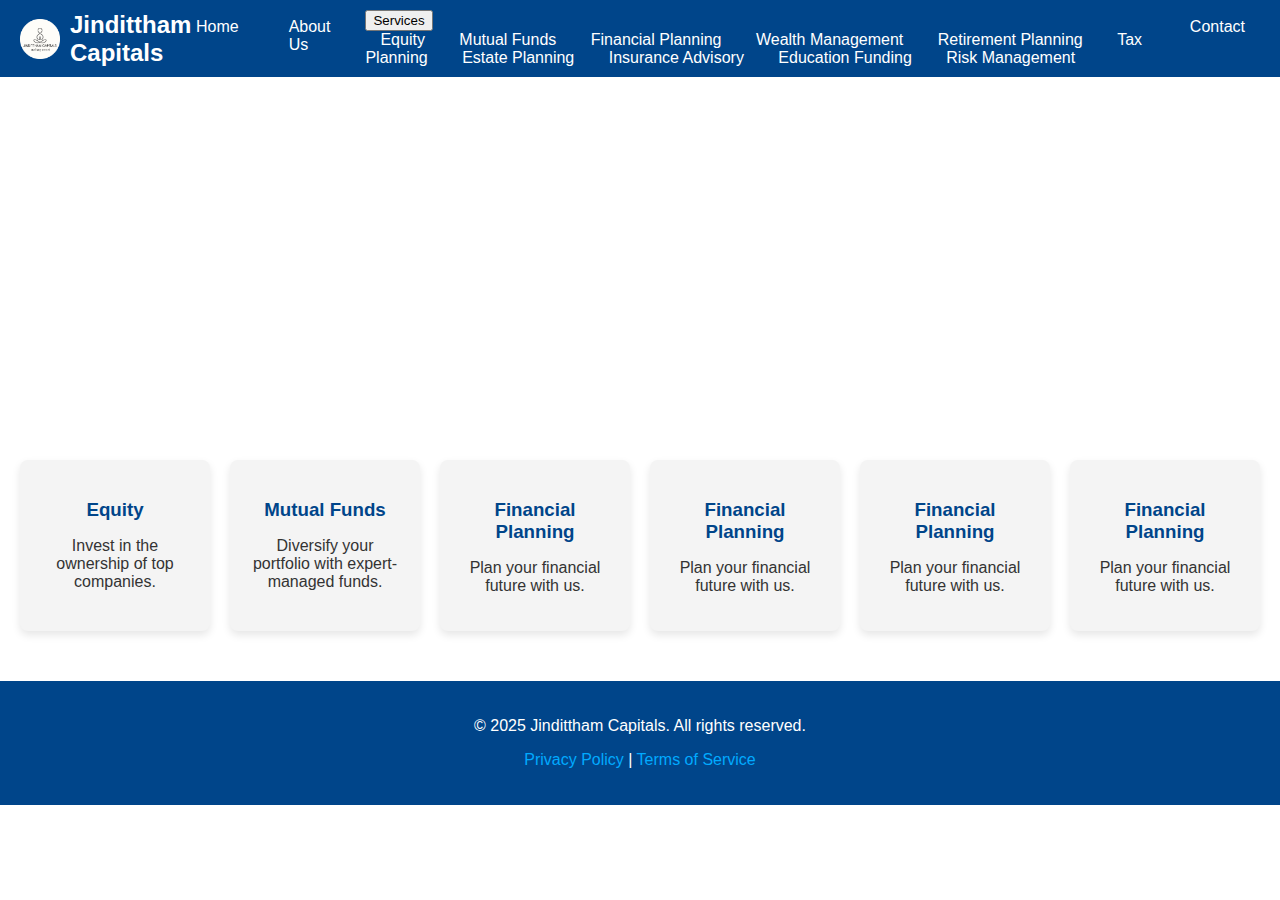
==== index.html @ f92bece6 "Update index.html" ====
<!DOCTYPE html>
<html lang="en">
<head>
    <meta charset="UTF-8">
    <meta name="viewport" content="width=device-width, initial-scale=1.0">
    <title>Jindittham Capitals</title>
    <link rel="stylesheet" href="style.css">
</head>
<body>
    <div class="navbar">
        <div class="logo">
            <img src="assets/logo.png" alt="Jindittham Logo">
            Jindittham Capitals
        </div>
        <div class="menu">
            <a href="index.html">Home</a>
            <a href="#about">About Us</a>
            <div class="dropdown">
                <button class="dropbtn">Services</button>
                <div class="dropdown-content">
                    <a href="equity.html">Equity</a>
                    <a href="mutualfunds.html">Mutual Funds</a>
                    <a href="financialplanning.html">Financial Planning</a>
                    <a href="wealthmanagement.html">Wealth Management</a>
                    <a href="retirement.html">Retirement Planning</a>
                    <a href="taxplanning.html">Tax Planning</a>
                    <a href="estate.html">Estate Planning</a>
                    <a href="insurance.html">Insurance Advisory</a>
                    <a href="education.html">Education Funding</a>
                    <a href="riskmanagement.html">Risk Management</a>
                </div>
            </div>
            <a href="#contact">Contact</a>
        </div>
    </div>

    <div class="hero">
        <h1>Welcome to Jindittham Capitals</h1>
        <p>Your trusted partner in financial growth.</p>
        
    </div>

    <div id="services" class="services">
        <a href="equity.html" class="card">
            <h3>Equity</h3>
            <p>Invest in the ownership of top companies.</p>
        </a>
        <a href="mutualfunds.html" class="card">
            <h3>Mutual Funds</h3>
            <p>Diversify your portfolio with expert-managed funds.</p>
        </a>
        <a href="financialplanning.html" class="card">
            <h3>Financial Planning</h3>
            <p>Plan your financial future with us.</p>
        </a>
        <a href="financialplanning.html" class="card">
            <h3>Financial Planning</h3>
            <p>Plan your financial future with us.</p>
        </a>
        <a href="financialplanning.html" class="card">
            <h3>Financial Planning</h3>
            <p>Plan your financial future with us.</p>
        </a>
        <a href="financialplanning.html" class="card">
            <h3>Financial Planning</h3>
            <p>Plan your financial future with us.</p>
        </a>
    </div>

    <div class="footer">
        <p>&copy; 2025 Jindittham Capitals. All rights reserved.</p>
        <p><a href="#">Privacy Policy</a> | <a href="#">Terms of Service</a></p>
    </div>
</body>
</html>
---- style.css ----
/* General Styles */
body {
    font-family: 'Arial', sans-serif;
    margin: 0;
    padding: 0;
    color: #333;
}

a {
    text-decoration: none;
    color: inherit;
}

img {
    max-width: 100%;
    height: auto;
}

/* Navbar */
.navbar {
    display: flex;
    justify-content: space-between;
    align-items: center;
    background-color: #00458A;
    padding: 10px 20px;
}

.navbar .logo {
    display: flex;
    align-items: center;
    color: white;
    font-size: 1.5rem;
    font-weight: bold;
}

.navbar .logo img {
    height: 40px;
    margin-right: 10px;
}

.navbar .menu {
    display: flex;
    gap: 20px;
}

.navbar .menu a {
    color: white;
    padding: 8px 15px;
    border-radius: 4px;
    transition: background 0.3s;
}

.navbar .menu a:hover {
    background-color: #0066CC;
}

/* Hero Section */
.hero {
    background: url('assets/hero-image.jpg') no-repeat center center/cover;
    color: white;
    text-align: center;
    padding: 100px 20px;
}

.hero h1 {
    font-size: 2.5rem;
    margin-bottom: 10px;
}

.hero p {
    font-size: 1.2rem;
    margin-bottom: 20px;
}

.hero button {
    background-color: #0066CC;
    color: white;
    border: none;
    padding: 10px 20px;
    border-radius: 4px;
    cursor: pointer;
    font-size: 1rem;
}

/* Services Section */
.services {
    display: flex;
    gap: 20px;
    padding: 50px 20px;
    justify-content: center;
}

.services .card {
    flex: 1;
    background: #f4f4f4;
    padding: 20px;
    border-radius: 8px;
    box-shadow: 0 4px 8px rgba(0, 0, 0, 0.1);
    text-align: center;
    cursor: pointer;
    transition: transform 0.3s;
}

.services .card:hover {
    transform: scale(1.05);
}

.services .card h3 {
    margin-bottom: 15px;
    color: #00458A;
}

/* Footer */
.footer {
    background-color: #00458A;
    color: white;
    text-align: center;
    padding: 20px;
}

.footer a {
    color: #00aaff;
}
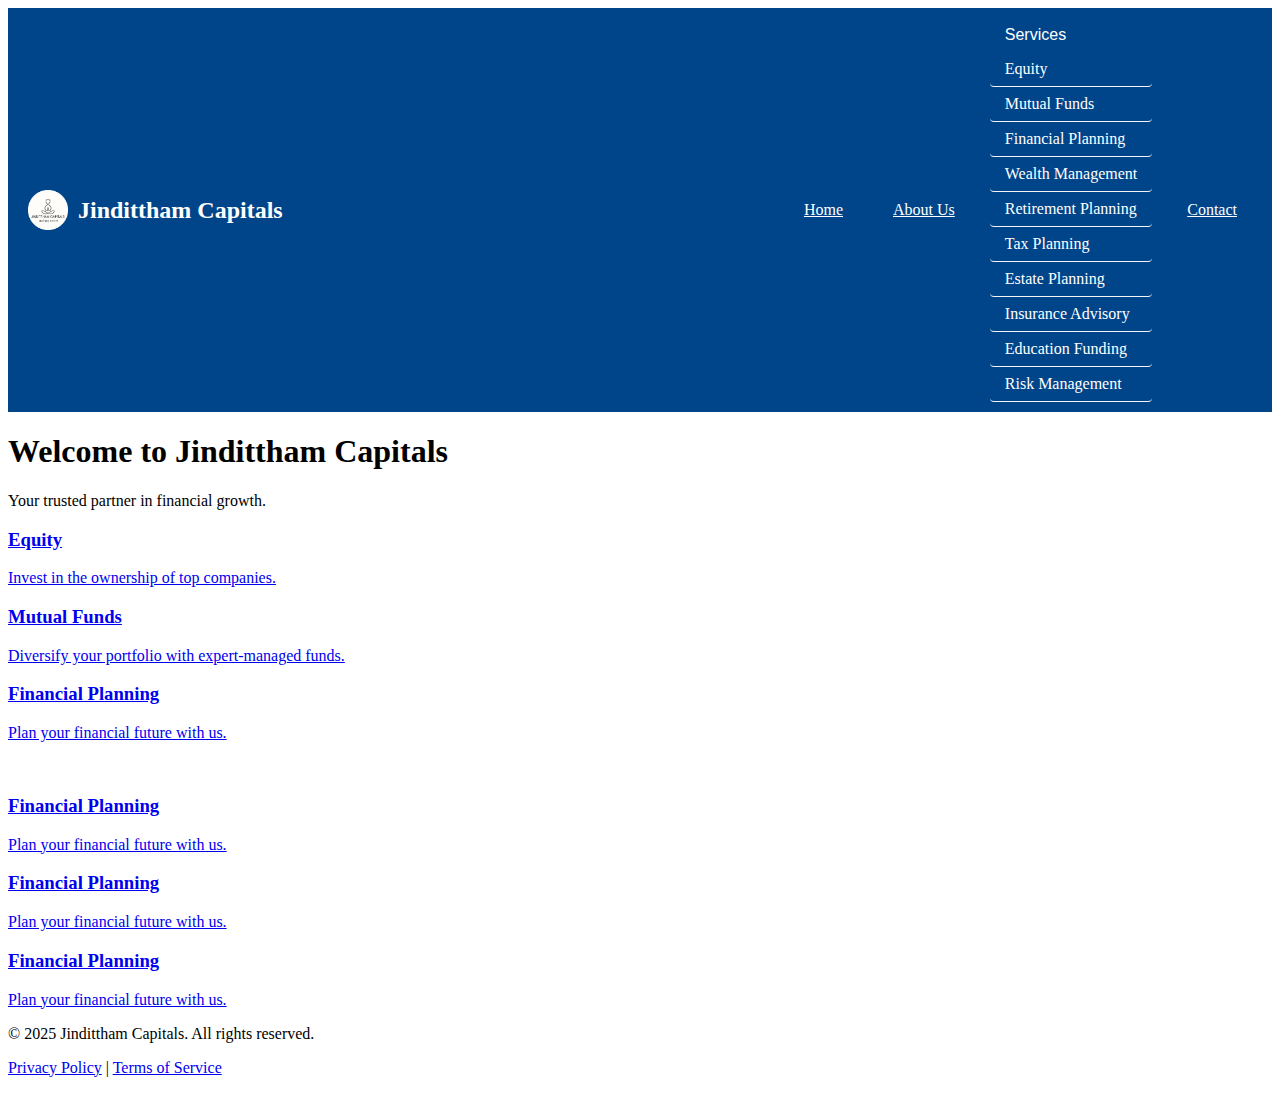
==== commit 156e6e48: "Update index.html" ====
--- a/index.html
+++ b/index.html
@@ -53,6 +53,7 @@
             <h3>Financial Planning</h3>
             <p>Plan your financial future with us.</p>
         </a>
+        <br>
         <a href="financialplanning.html" class="card">
             <h3>Financial Planning</h3>
             <p>Plan your financial future with us.</p>
--- a/style.css
+++ b/style.css
@@ -1,21 +1,3 @@
-/* General Styles */
-body {
-    font-family: 'Arial', sans-serif;
-    margin: 0;
-    padding: 0;
-    color: #333;
-}
-
-a {
-    text-decoration: none;
-    color: inherit;
-}
-
-img {
-    max-width: 100%;
-    height: auto;
-}
-
 /* Navbar */
 .navbar {
     display: flex;
@@ -41,6 +23,7 @@
 .navbar .menu {
     display: flex;
     gap: 20px;
+    align-items: center;
 }
 
 .navbar .menu a {
@@ -54,70 +37,74 @@
     background-color: #0066CC;
 }
 
-/* Hero Section */
-.hero {
-    background: url('assets/hero-image.jpg') no-repeat center center/cover;
-    color: white;
-    text-align: center;
-    padding: 100px 20px;
+/* Dropdown */
+.dropdown {
+    position: relative;
+    display: inline-block;
 }
 
-.hero h1 {
-    font-size: 2.5rem;
-    margin-bottom: 10px;
+.dropdown .dropbtn {
+    background-color: #00458A;
+    color: white;
+    padding: 8px 15px;
+    font-size: 16px;
+    border: none;
+    cursor: pointer;
+    transition: background 0.3s;
 }
 
-.hero p {
-    font-size: 1.2rem;
-    margin-bottom: 20px;
+.dropdown .dropbtn:hover {
+    background-color: #0066CC;
 }
 
-.hero button {
-    background-color: #0066CC;
-    color: white;
-    border: none;
-    padding: 10px 20px;
-    border-radius: 4px;
-    cursor: pointer;
-    font-size: 1rem;
+/* .dropdown-content {
+    display: none;
+    position: absolute;
+    background-color: white;
+    min-width: 200px;
+    box-shadow: 0px 8px 16px rgba(0, 0, 0, 0.2);
+    z-index: 1;
 }
 
-/* Services Section */
-.services {
-    display: flex;
-    gap: 20px;
-    padding: 50px 20px;
-    justify-content: center;
+.dropdown-content a {
+    color: #00458A;
+    padding: 10px 15px;
+    text-decoration: none;
+    display: block;
+    border-bottom: 1px solid #f4f4f4;
 }
 
-.services .card {
-    flex: 1;
-    background: #f4f4f4;
-    padding: 20px;
-    border-radius: 8px;
-    box-shadow: 0 4px 8px rgba(0, 0, 0, 0.1);
-    text-align: center;
-    cursor: pointer;
-    transition: transform 0.3s;
+.dropdown-content a:hover {
+    background-color: #f4f4f4;
 }
 
-.services .card:hover {
-    transform: scale(1.05);
+/* Show Dropdown on Hover */
+.dropdown:hover .dropdown-content {
+    display: block;
+} */
+
+
+/* Dropdown Content */
+.dropdown-content {
+    display: none;
+    position: absolute;
+    background-color: white; /* Light background for contrast */
+    min-width: 200px;
+    box-shadow: 0px 8px 16px rgba(0, 0, 0, 0.2);
+    z-index: 1;
 }
 
-.services .card h3 {
-    margin-bottom: 15px;
-    color: #00458A;
+/* Links inside the dropdown */
+.dropdown-content a {
+    color: #00458A; /* Dark blue text for contrast */
+    padding: 10px 15px;
+    text-decoration: none;
+    display: block;
+    border-bottom: 1px solid #f4f4f4;
 }
 
-/* Footer */
-.footer {
-    background-color: #00458A;
-    color: white;
-    text-align: center;
-    padding: 20px;
+/* Hover effect for dropdown links */
+.dropdown-content a:hover {
+    background-color: #f4f4f4; /* Light gray background on hover */
+    color: #002D62; /* Even darker blue for hover text */
 }
-
-.footer a {
-    color: #00aaff;
-}
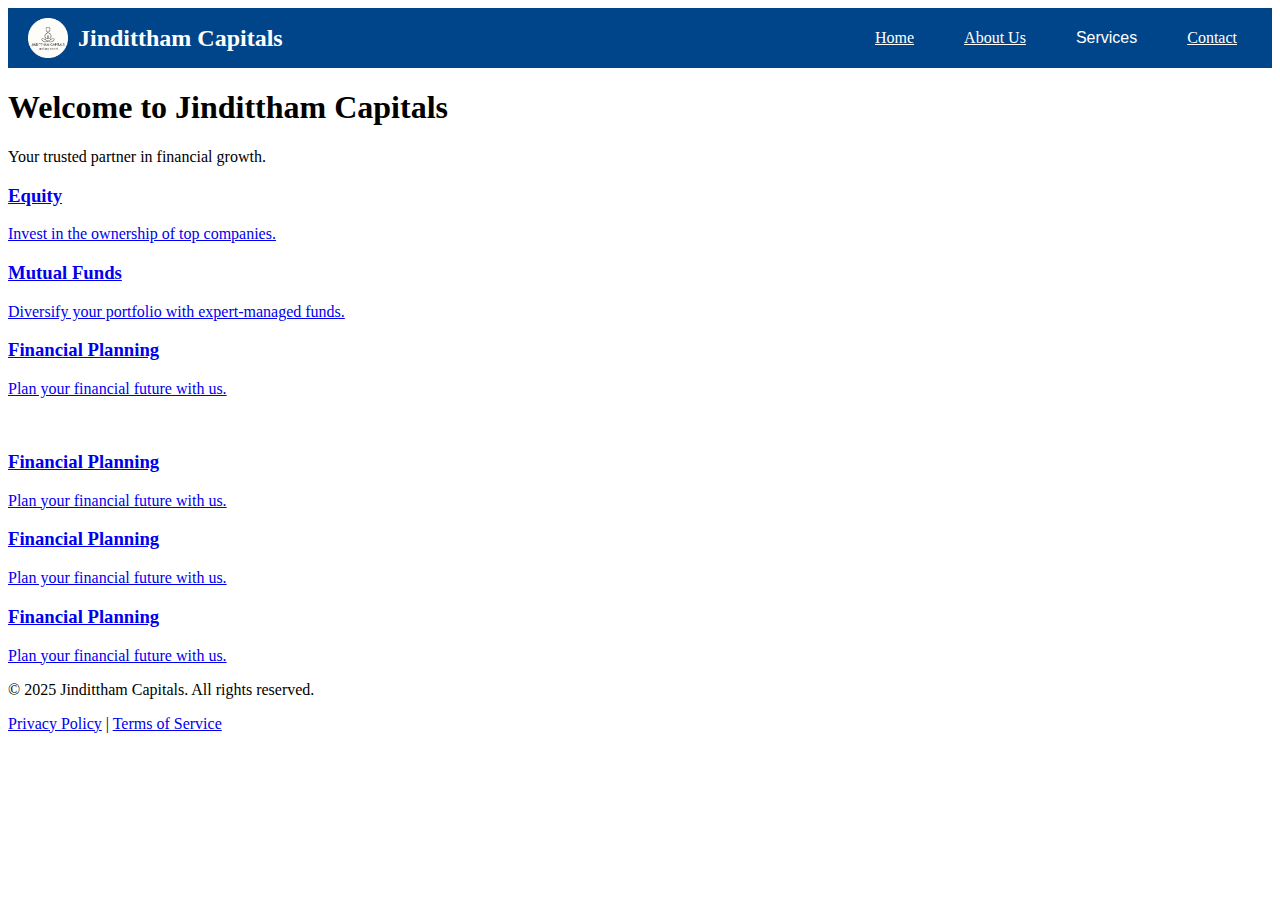
==== commit 96197b8b: "Update index.html" ====
--- a/index.html
+++ b/index.html
@@ -11,6 +11,7 @@
         <div class="logo">
             <img src="assets/logo.png" alt="Jindittham Logo">
             Jindittham Capitals
+            
         </div>
         <div class="menu">
             <a href="index.html">Home</a>
--- a/style.css
+++ b/style.css
@@ -56,8 +56,7 @@
 .dropdown .dropbtn:hover {
     background-color: #0066CC;
 }
-
-/* .dropdown-content {
+ .dropdown-content {
     display: none;
     position: absolute;
     background-color: white;
@@ -76,35 +75,11 @@
 
 .dropdown-content a:hover {
     background-color: #f4f4f4;
+     color: #002D62;
 }
 
 /* Show Dropdown on Hover */
 .dropdown:hover .dropdown-content {
     display: block;
-} */
+} 
 
-
-/* Dropdown Content */
-.dropdown-content {
-    display: none;
-    position: absolute;
-    background-color: white; /* Light background for contrast */
-    min-width: 200px;
-    box-shadow: 0px 8px 16px rgba(0, 0, 0, 0.2);
-    z-index: 1;
-}
-
-/* Links inside the dropdown */
-.dropdown-content a {
-    color: #00458A; /* Dark blue text for contrast */
-    padding: 10px 15px;
-    text-decoration: none;
-    display: block;
-    border-bottom: 1px solid #f4f4f4;
-}
-
-/* Hover effect for dropdown links */
-.dropdown-content a:hover {
-    background-color: #f4f4f4; /* Light gray background on hover */
-    color: #002D62; /* Even darker blue for hover text */
-}
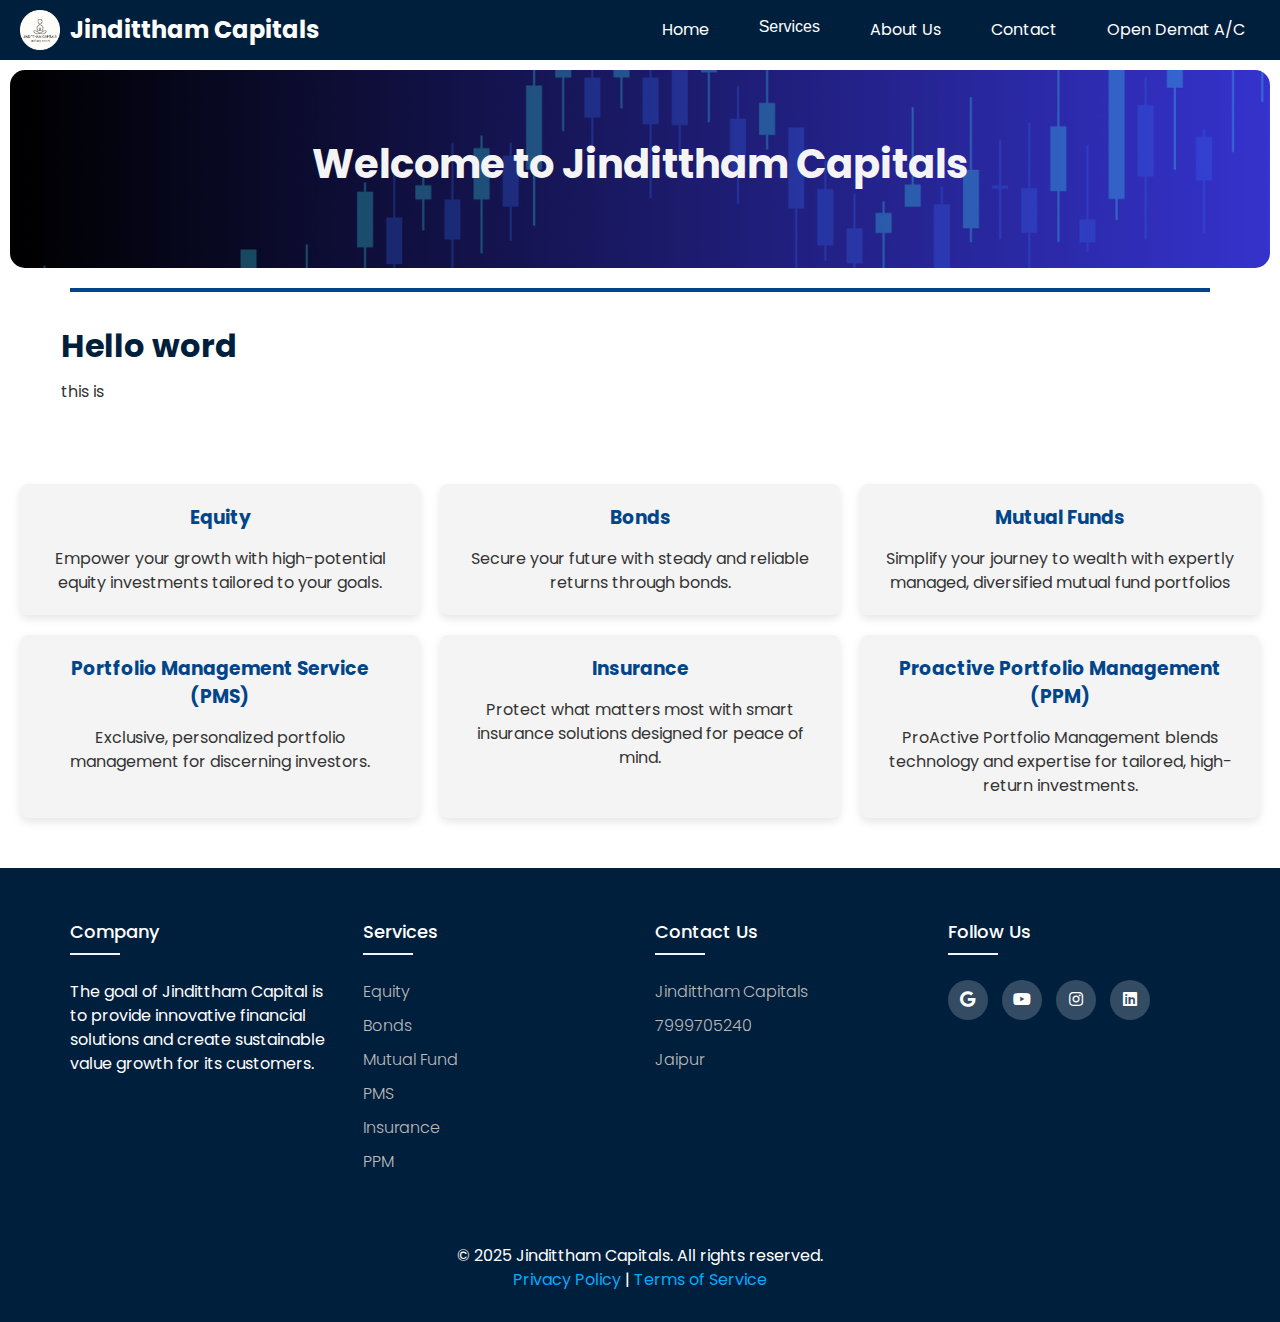
==== commit 22fa31fb: "Add files via upload" ====
--- a/index.html
+++ b/index.html
@@ -1,77 +1,146 @@
-<!DOCTYPE html>
-<html lang="en">
-<head>
-    <meta charset="UTF-8">
-    <meta name="viewport" content="width=device-width, initial-scale=1.0">
-    <title>Jindittham Capitals</title>
-    <link rel="stylesheet" href="style.css">
-</head>
-<body>
-    <div class="navbar">
-        <div class="logo">
-            <img src="assets/logo.png" alt="Jindittham Logo">
-            Jindittham Capitals
-            
-        </div>
-        <div class="menu">
-            <a href="index.html">Home</a>
-            <a href="#about">About Us</a>
-            <div class="dropdown">
-                <button class="dropbtn">Services</button>
-                <div class="dropdown-content">
-                    <a href="equity.html">Equity</a>
-                    <a href="mutualfunds.html">Mutual Funds</a>
-                    <a href="financialplanning.html">Financial Planning</a>
-                    <a href="wealthmanagement.html">Wealth Management</a>
-                    <a href="retirement.html">Retirement Planning</a>
-                    <a href="taxplanning.html">Tax Planning</a>
-                    <a href="estate.html">Estate Planning</a>
-                    <a href="insurance.html">Insurance Advisory</a>
-                    <a href="education.html">Education Funding</a>
-                    <a href="riskmanagement.html">Risk Management</a>
-                </div>
-            </div>
-            <a href="#contact">Contact</a>
-        </div>
-    </div>
-
-    <div class="hero">
-        <h1>Welcome to Jindittham Capitals</h1>
-        <p>Your trusted partner in financial growth.</p>
-        
-    </div>
-
-    <div id="services" class="services">
-        <a href="equity.html" class="card">
-            <h3>Equity</h3>
-            <p>Invest in the ownership of top companies.</p>
-        </a>
-        <a href="mutualfunds.html" class="card">
-            <h3>Mutual Funds</h3>
-            <p>Diversify your portfolio with expert-managed funds.</p>
-        </a>
-        <a href="financialplanning.html" class="card">
-            <h3>Financial Planning</h3>
-            <p>Plan your financial future with us.</p>
-        </a>
-        <br>
-        <a href="financialplanning.html" class="card">
-            <h3>Financial Planning</h3>
-            <p>Plan your financial future with us.</p>
-        </a>
-        <a href="financialplanning.html" class="card">
-            <h3>Financial Planning</h3>
-            <p>Plan your financial future with us.</p>
-        </a>
-        <a href="financialplanning.html" class="card">
-            <h3>Financial Planning</h3>
-            <p>Plan your financial future with us.</p>
-        </a>
-    </div>
-
-    <div class="footer">
-        <p>&copy; 2025 Jindittham Capitals. All rights reserved.</p>
-        <p><a href="#">Privacy Policy</a> | <a href="#">Terms of Service</a></p>
-    </div>
-</body>
-</html>
+<!DOCTYPE html>
+<html lang="en">
+  <head>
+    <meta charset="UTF-8" />
+    <meta name="viewport" content="width=device-width, initial-scale=1.0" />
+    <title>Jindittham Capitals</title>
+    <link rel="stylesheet" href="style.css" />
+    <link rel="stylesheet" href="https://cdnjs.cloudflare.com/ajax/libs/font-awesome/5.15.4/css/all.min.css" />
+
+  </head>
+  <body>
+    <div class="navbar">
+      <div class="logo">
+        <img src="assets/logo.png" alt="Jindittham Logo" />
+        Jindittham Capitals
+      </div>
+      <div class="menu">
+        <a href="index.html">Home</a>
+        <div class="dropdown">
+          <button class="dropbtn">Services</button>
+          <div class="dropdown-content">
+            <a href="equity.html">Equity</a>
+            <a href="bonds.html">Bonds</a>
+            <a href="mutualfund.html">Mutual Fund</a>
+            <a href="pms.html">PMS</a>
+            <a href="insurance.html">Insurance</a>
+            <a href="ppm.html">PPM</a>
+            <a href="calculator.html">Calculators</a>
+          </div>
+        </div>
+        <a href="#about">About Us</a>
+        <a href="#contact">Contact</a>
+        <a
+          href="https://diy.sharekhan.com/app/Account/Register?grpcd=12191&type=pb&grpid=12618"
+          >Open Demat A/C</a
+        >
+      </div>
+    </div>
+
+    <div id="hero" class="hero-home">
+      <h1>Welcome to Jindittham Capitals</h1>
+    </div>
+    <hr class="separator" />
+    <div class="text">
+      <h1>Hello word</h1>
+      <p>this is</p>
+    </div>
+    <div id="services" class="services">
+      <a href="equity.html" class="card">
+        <h3>Equity</h3>
+        <p>
+          Empower your growth with high-potential equity investments tailored to
+          your goals.
+        </p>
+      </a>
+      <a href="bonds.html" class="card">
+        <h3>Bonds</h3>
+        <p>
+          Secure your future with steady and reliable returns through bonds.
+        </p>
+      </a>
+      <a href="mutualfund.html" class="card">
+        <h3>Mutual Funds</h3>
+        <p>
+          Simplify your journey to wealth with expertly managed, diversified
+          mutual fund portfolios
+        </p>
+      </a>
+      <a href="pms.html" class="card">
+        <h3>Portfolio Management Service (PMS)</h3>
+        <p>
+          Exclusive, personalized portfolio management for discerning investors.
+        </p>
+      </a>
+      <a href="insurance.html" class="card">
+        <h3>Insurance</h3>
+        <p>
+          Protect what matters most with smart insurance solutions designed for
+          peace of mind.
+        </p>
+      </a>
+      <a href="ppm.html" class="card">
+        <h3>Proactive Portfolio Management (PPM)</h3>
+        <p>
+          ProActive Portfolio Management blends technology and expertise for
+          tailored, high-return investments.
+        </p>
+      </a>
+    </div>
+
+
+    <footer class="footer">
+
+    <div class="container">
+        <div class="row">
+            <div class="footer-col">
+                <h4>company</h4>
+                <p>The goal of Jindittham Capital is to provide innovative financial solutions and create sustainable value growth for its customers.
+                </p>
+            </div>
+            <div class="footer-col">
+                <h4>Services</h4>
+                <ul>
+                    <li><a href="equity.html">Equity</a></li>
+                     <li>   <a href="bonds.html">Bonds</a></li>
+                    <li> <a href="mutualfund.html">Mutual Fund</a></li>
+                    <li>    <a href="pms.html">PMS</a></li>
+                    <li>    <a href="insurance.html">Insurance</a></li>
+                    <li>    <a href="ppm.html">PPM</a></li>
+                </ul>
+            </div>
+            <div class="footer-col">
+                <h4>Contact Us</h4>
+                <ul>
+                    <li><a href="#">Jindittham Capitals</a></li>
+                    <li><a href="#">7999705240</a></li>
+                    <li><a href="#">Jaipur</a></li>
+                </ul>
+            </div>
+            <div class="footer-col">
+                <h4>follow us</h4>
+                <div class="social-links">
+                    <a href="#"><i class="fab fa-google"></i></a>
+                    <a href="#"><i class="fab fa-youtube"></i></a>
+                    <a href="#"><i class="fab fa-instagram"></i></a>
+                    <a href="#"><i class="fab fa-linkedin"></i></a>
+                </div>
+            </div>
+        
+    </div>
+    </div>
+    <div class="copyright">
+        <p>&copy; 2025 Jindittham Capitals. All rights reserved.</p>
+        <p><a href="#">Privacy Policy</a> | <a href="#">Terms of Service</a></p>
+    </div>
+    </footer>
+        
+      
+      
+    
+  </body>
+  
+
+
+</html>
+
--- a/style.css
+++ b/style.css
@@ -1,85 +1,377 @@
-/* Navbar */
-.navbar {
-    display: flex;
-    justify-content: space-between;
-    align-items: center;
-    background-color: #00458A;
-    padding: 10px 20px;
-}
-
-.navbar .logo {
-    display: flex;
-    align-items: center;
-    color: white;
-    font-size: 1.5rem;
-    font-weight: bold;
-}
-
-.navbar .logo img {
-    height: 40px;
-    margin-right: 10px;
-}
-
-.navbar .menu {
-    display: flex;
-    gap: 20px;
-    align-items: center;
-}
-
-.navbar .menu a {
-    color: white;
-    padding: 8px 15px;
-    border-radius: 4px;
-    transition: background 0.3s;
-}
-
-.navbar .menu a:hover {
-    background-color: #0066CC;
-}
-
-/* Dropdown */
-.dropdown {
-    position: relative;
-    display: inline-block;
-}
-
-.dropdown .dropbtn {
-    background-color: #00458A;
-    color: white;
-    padding: 8px 15px;
-    font-size: 16px;
-    border: none;
-    cursor: pointer;
-    transition: background 0.3s;
-}
-
-.dropdown .dropbtn:hover {
-    background-color: #0066CC;
-}
- .dropdown-content {
-    display: none;
-    position: absolute;
-    background-color: white;
-    min-width: 200px;
-    box-shadow: 0px 8px 16px rgba(0, 0, 0, 0.2);
-    z-index: 1;
-}
-
-.dropdown-content a {
-    color: #00458A;
-    padding: 10px 15px;
-    text-decoration: none;
-    display: block;
-    border-bottom: 1px solid #f4f4f4;
-}
-
-.dropdown-content a:hover {
-    background-color: #f4f4f4;
-     color: #002D62;
-}
-
-/* Show Dropdown on Hover */
-.dropdown:hover .dropdown-content {
-    display: block;
-} 
-
+/* General Styles */
+@import url('https://fonts.googleapis.com/css2?family=Poppins:wght@300;400;500;600;700&display=swap');
+*{
+ padding: 0;
+ margin: 0;
+ box-sizing: border-box;
+}
+body {
+  font-family: "Poppins", sans-serif;
+  margin: 0;
+  padding: 0;
+  color: #333;
+  line-height: 1.5;
+
+}
+
+a {
+  text-decoration: none;
+  color: inherit;
+}
+
+img {
+  max-width: 100%;
+  height: auto;
+}
+
+/* Navbar */
+
+.navbar {
+  position: sticky;
+  top: 0;
+  z-index: 1000;
+  display: flex;
+  justify-content: space-between;
+  align-items: center;
+  background-color: #001f3d;
+  padding: 10px 20px;
+  transition: background-color 0.3s, padding 0.3s;
+}
+
+.navbar.scrolled {
+  background-color: #00458a; /* Change to a lighter/darker shade or different color */
+  padding: 5px 20px; /* Reduce padding for a more compact look */
+}
+.navbar .logo {
+  display: flex;
+  align-items: center;
+  color: white;
+  font-size: 1.5rem;
+  font-weight: bold;
+}
+
+.navbar .logo img {
+  height: 40px;
+  margin-right: 10px;
+}
+
+.navbar .menu {
+  display: flex;
+  gap: 20px;
+}
+
+.navbar .menu a {
+  color: white;
+  padding: 8px 15px;
+  border-radius: 4px;
+  transition: background 0.3s;
+}
+
+.navbar .menu a:hover {
+  background-color: #0066cc;
+}
+
+/* Hero Section */
+.hero-home {
+  background: url("assets/hero.png") no-repeat center center/cover;
+  color: white;
+  text-align: center;
+  margin: 10px;
+  position: relative;
+  padding-top: 5%;
+  padding-bottom: 5%;
+  border-radius: 15px;
+}
+
+.hero-home h1 {
+  font-size: 2.5rem;
+  margin-bottom: 10px;
+  color: #f4f4f4;
+}
+
+.hero-equity {
+  background: url("assets/equity.png") no-repeat center center/cover;
+  color: white;
+  text-align: center;
+  margin: 10px;
+  position: center;
+  padding-top: 5%;
+  padding-bottom: 5%;
+  border-radius: 15px;
+   
+}
+
+.hero-equity h1 {
+  font-size: 2.5rem;
+  margin-bottom: 10px;
+  color: #f4f4f4;
+}
+
+.hero button {
+  background-color: #001f3d;
+  color: white;
+  border: none;
+  padding: 10px 20px;
+  border-radius: 4px;
+  cursor: pointer;
+  font-size: 1rem;
+}
+
+.separator {
+  border: none; /* Removes the default border of <hr> */
+  border-top: 4px solid #00458a; /* Custom color and thickness */
+  margin: 20px 0; /* Spacing around the line */
+  width: 89%; /* Line width relative to the page */
+  margin-left: auto; /* Centers the line horizontally */
+  margin-right: auto;
+}
+
+.text {
+  padding: 10px; /* Add padding for spacing */
+  margin: 20px auto; /* Center the div horizontally with some vertical spacing */
+  width: 92%; /* Make it responsive */
+  max-width: 92%; /* Limit the maximum width */
+}
+
+.text h1 {
+  color: #001f3d; /* A complementary blue color */
+  font-size: 2rem; /* Adjust the font size */
+  margin-bottom: 10px; /* Add spacing below the heading */
+  text-align: left;
+}
+
+.text p {
+  color: #333; /* Darker color for contrast */
+  font-size: 1rem; /* Adjust the font size */
+  line-height: 1.5; /* Improve readability */
+}
+
+/* Services Section */
+.services {
+  display: flex;
+  gap: 20px;
+  padding: 50px 20px;
+  justify-content: center;
+}
+
+.services .card {
+  flex: 1;
+  background: #f4f4f4;
+  padding: 20px;
+  border-radius: 8px;
+  box-shadow: 0 4px 8px rgba(0, 0, 0, 0.1);
+  text-align: center;
+  cursor: pointer;
+  transition: transform 0.3s;
+}
+
+.services .card:hover {
+  transform: scale(1.05);
+}
+
+.services .card h3 {
+  margin-bottom: 15px;
+  color: #00458a;
+}
+
+/* Dropdown */
+.dropdown {
+  position: relative;
+  display: inline-block;
+}
+
+.dropdown .dropbtn {
+  background-color: #001f3d;
+  color: white;
+  padding: 8px 15px;
+  font-size: 16px;
+  border: none;
+  cursor: pointer;
+  transition: background 0.3s;
+}
+
+.dropdown-content {
+  display: none;
+  position: absolute;
+  background-color: rgb(141, 139, 139); /* Light background for contrast */
+  min-width: 200px;
+  box-shadow: 0px 8px 16px rgba(0, 0, 0, 0.2);
+  z-index: 1;
+}
+
+.dropdown-content a {
+  color: #00458a; /* Dark blue text for better visibility */
+  padding: 1px 5px;
+  text-decoration: none;
+  display: block;
+  border-bottom: 1px solid #f4f4f4;
+  transition: background-color 0.3s, color 0.3s;
+}
+
+.dropdown .dropbtn:hover {
+  background-color: #0066cc; /* Set the desired hover background color */
+}
+
+.dropdown:hover .dropdown-content {
+  display: block;
+}
+
+/* Hero Section */
+/* .hero {
+            background: #00458A;
+            color: white;
+            text-align: center;
+            padding: 50px 20px;
+        } */
+
+.hero h1 {
+  font-size: 2.5rem;
+  margin-bottom: 10px;
+}
+
+.hero p {
+  font-size: 1.2rem;
+  margin-bottom: 20px;
+}
+
+/* Services Grid */
+.services {
+  display: grid;
+  grid-template-columns: repeat(3, 1fr);
+  gap: 20px;
+  padding: 50px 20px;
+}
+
+.services .card {
+  background: #f4f4f4;
+  padding: 20px;
+  border-radius: 8px;
+  box-shadow: 0 4px 8px rgba(0, 0, 0, 0.1);
+  text-align: center;
+  cursor: pointer;
+  transition: transform 0.3s;
+}
+
+.services .card:hover {
+  transform: scale(1.05);
+}
+
+.services .card h3 {
+  margin-bottom: 15px;
+  color: #00458a;
+}
+
+/* Footer */
+.footer {
+    background-color: #001f3d;
+    color: white;
+    text-align: center;
+    padding: 50px 0;
+  }
+  
+  .footer a {
+    color: #00aaff;
+  }
+  
+  .container {
+    max-width: 1170px;
+    margin: auto;
+  }
+  
+  .row {
+    display: flex;
+    flex-wrap: wrap;
+  }
+  
+  ul {
+    list-style: none;
+    padding: 0; /* Remove default padding */
+    margin: 0; /* Remove default margin */
+  }
+  
+  .footer-col {
+    width: 25%;
+    padding: 0 15px;
+    text-align: left; /* Align all text to the left */
+  }
+  
+  .footer-col h4 {
+    font-size: 18px;
+    text-transform: capitalize;
+    margin-bottom: 35px;
+    font-weight: 500;
+    position: relative;
+  }
+  
+  .footer-col h4::before {
+    content: '';
+    position: absolute;
+    bottom: -10px;
+    background-color: #f4f4f4;
+    height: 2px;
+    box-sizing: border-box;
+    width: 50px;
+  }
+  
+  .footer-col ul li:not(:last-child) {
+    margin-bottom: 10px;
+  }
+  
+  .footer-col ul li a {
+    font-size: 16px;
+    text-transform: capitalize;
+    color: #bbbbbb;
+    text-decoration: none;
+    font-weight: 300;
+    display: block;
+    transition: all 0.3s ease;
+  }
+  
+  .footer-col ul li a:hover {
+    color: #ffffff;
+    padding-left: 8px;
+  }
+  
+  .footer p {
+    margin: 0; /* Ensure paragraphs have no extra margin */
+    line-height: 1.5; /* Make the text look cleaner */
+  }
+  
+  .footer-col .social-links a {
+    display: inline-block;
+    height: 40px;
+    width: 40px;
+    background-color: rgba(255, 255, 255, 0.2);
+    margin: 0 10px 10px 0;
+    text-align: center;
+    line-height: 40px;
+    border-radius: 50%;
+    color: #ffffff;
+    transition: all 0.5s ease;
+  }
+  
+  .footer-col .social-links a:hover {
+    color: #24262b;
+    background-color: #ffffff;
+  }
+  
+  .copyright {
+    margin-top: 70px;
+    margin-bottom: -20px;
+    text-align: center; /* Keep copyright text centered */
+  }
+/* responsive */
+
+@media(max-width: 70%){
+    .footer-col{
+        width: 50%;
+        margin-bottom: 30px;
+    }
+    .services{
+        width: 100%;
+        margin-bottom: 30px;
+    }
+    
+
+}
+
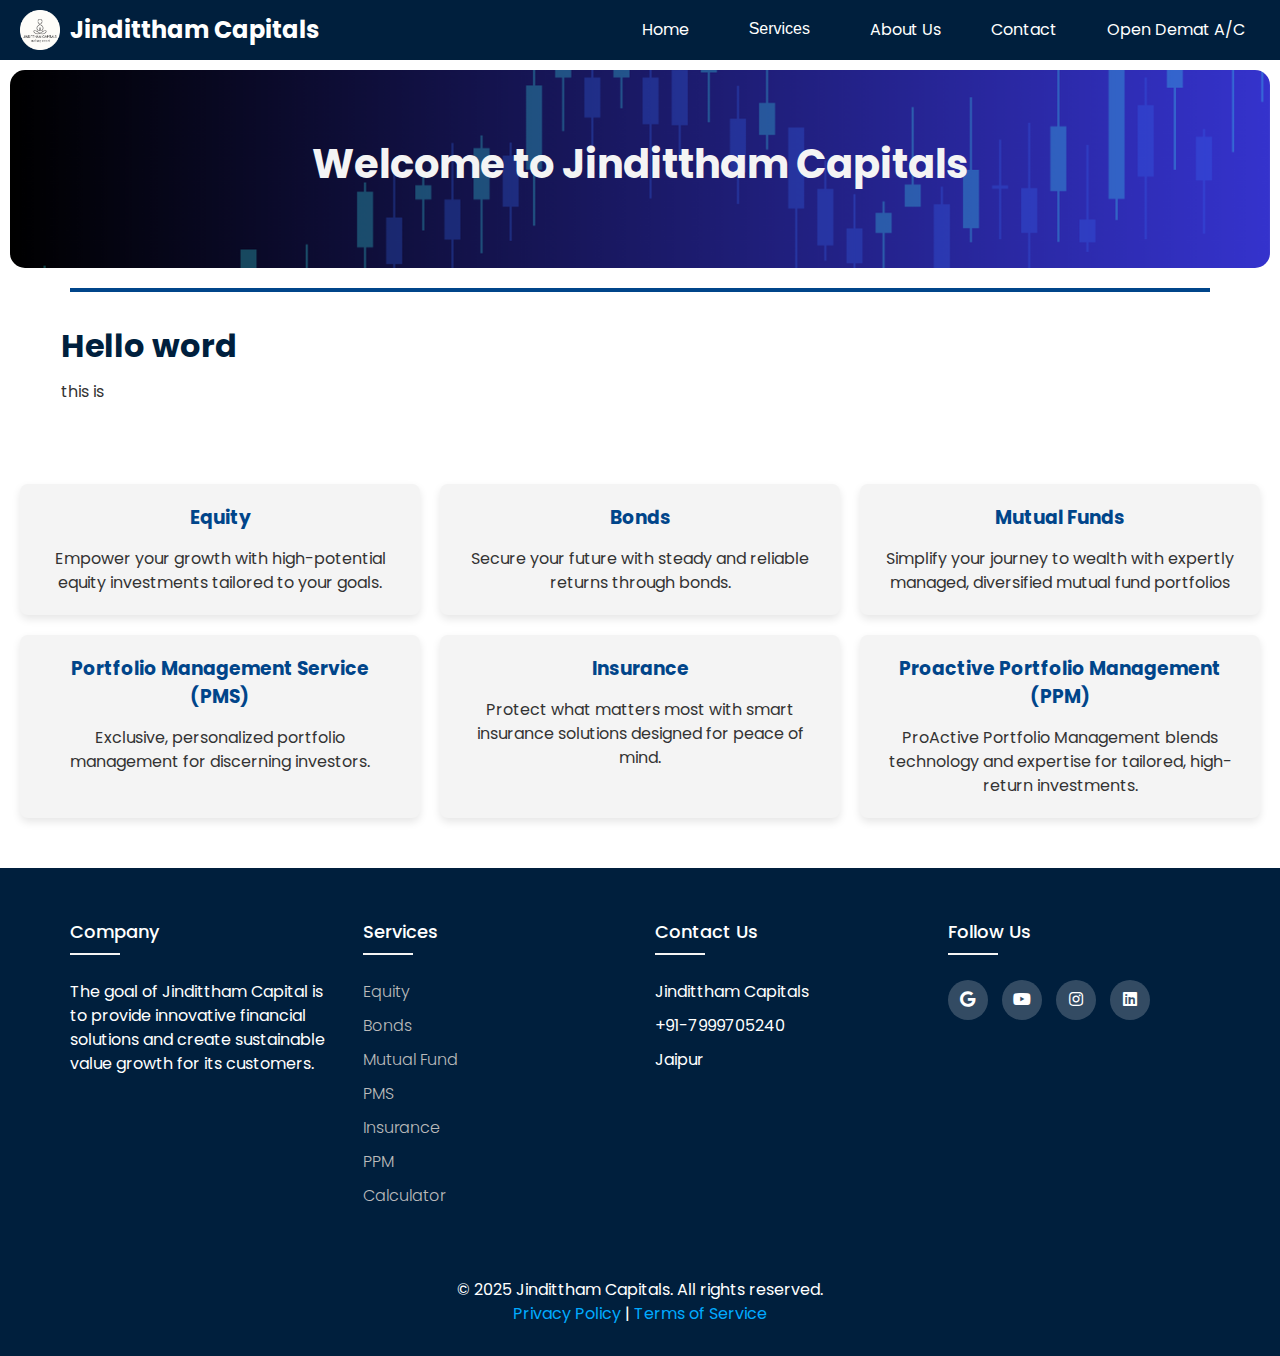
==== commit 522ef549: "Add files via upload" ====
--- a/index.html
+++ b/index.html
@@ -6,7 +6,6 @@
     <title>Jindittham Capitals</title>
     <link rel="stylesheet" href="style.css" />
     <link rel="stylesheet" href="https://cdnjs.cloudflare.com/ajax/libs/font-awesome/5.15.4/css/all.min.css" />
-
   </head>
   <body>
     <div class="navbar">
@@ -87,60 +86,51 @@
         </p>
       </a>
     </div>
-
-
     <footer class="footer">
-
-    <div class="container">
+      <div class="container">
         <div class="row">
-            <div class="footer-col">
-                <h4>company</h4>
-                <p>The goal of Jindittham Capital is to provide innovative financial solutions and create sustainable value growth for its customers.
-                </p>
+          <div class="footer-col">
+            <h4>company</h4>
+            <p>
+              The goal of Jindittham Capital is to provide innovative financial
+              solutions and create sustainable value growth for its customers.
+            </p>
+          </div>
+          <div class="footer-col">
+            <h4>Services</h4>
+            <ul>
+              <li><a href="equity.html">Equity</a></li>
+              <li><a href="bonds.html">Bonds</a></li>
+              <li><a href="mutualfund.html">Mutual Fund</a></li>
+              <li><a href="pms.html">PMS</a></li>
+              <li><a href="insurance.html">Insurance</a></li>
+              <li><a href="ppm.html">PPM</a></li>
+              <li><a href="calculator.html">Calculator</a></li>
+            </ul>
+          </div>
+          <div class="footer-col">
+            <h4>Contact Us</h4>
+            <ul>
+              <li>Jindittham Capitals</li>
+              <li>+91-7999705240</li>
+              <li>Jaipur</li>
+            </ul>
+          </div>
+          <div class="footer-col">
+            <h4>follow us</h4>
+            <div class="social-links">
+              <a href="#"><i class="fab fa-google"></i></a>
+              <a href="#"><i class="fab fa-youtube"></i></a>
+              <a href="#"><i class="fab fa-instagram"></i></a>
+              <a href="#"><i class="fab fa-linkedin"></i></a>
             </div>
-            <div class="footer-col">
-                <h4>Services</h4>
-                <ul>
-                    <li><a href="equity.html">Equity</a></li>
-                     <li>   <a href="bonds.html">Bonds</a></li>
-                    <li> <a href="mutualfund.html">Mutual Fund</a></li>
-                    <li>    <a href="pms.html">PMS</a></li>
-                    <li>    <a href="insurance.html">Insurance</a></li>
-                    <li>    <a href="ppm.html">PPM</a></li>
-                </ul>
-            </div>
-            <div class="footer-col">
-                <h4>Contact Us</h4>
-                <ul>
-                    <li><a href="#">Jindittham Capitals</a></li>
-                    <li><a href="#">7999705240</a></li>
-                    <li><a href="#">Jaipur</a></li>
-                </ul>
-            </div>
-            <div class="footer-col">
-                <h4>follow us</h4>
-                <div class="social-links">
-                    <a href="#"><i class="fab fa-google"></i></a>
-                    <a href="#"><i class="fab fa-youtube"></i></a>
-                    <a href="#"><i class="fab fa-instagram"></i></a>
-                    <a href="#"><i class="fab fa-linkedin"></i></a>
-                </div>
-            </div>
-        
-    </div>
-    </div>
-    <div class="copyright">
+          </div>
+        </div>
+      </div>
+      <div class="copyright">
         <p>&copy; 2025 Jindittham Capitals. All rights reserved.</p>
         <p><a href="#">Privacy Policy</a> | <a href="#">Terms of Service</a></p>
-    </div>
+      </div>
     </footer>
-        
-      
-      
-    
   </body>
-  
-
-
 </html>
-
--- a/style.css
+++ b/style.css
@@ -65,6 +65,9 @@
   padding: 8px 15px;
   border-radius: 4px;
   transition: background 0.3s;
+}
+.dropdown{
+  padding: 2px 10px;
 }
 
 .navbar .menu a:hover {
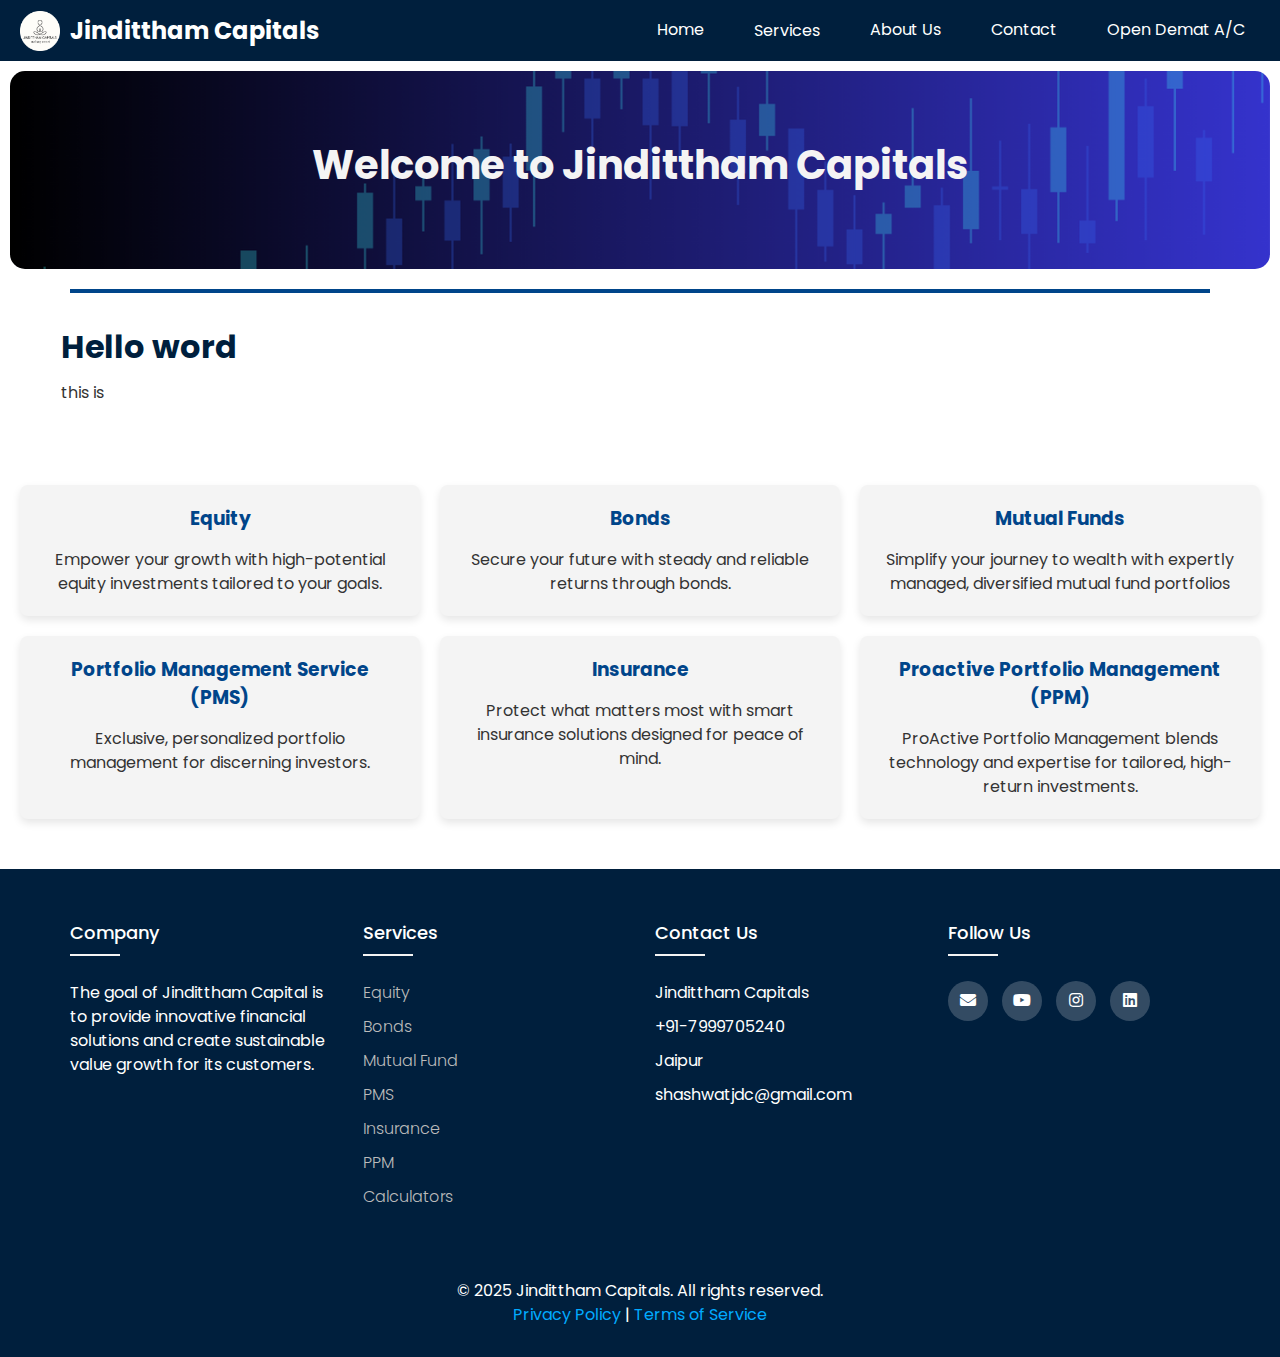
==== commit af5d2a9b: "Add files via upload" ====
--- a/index.html
+++ b/index.html
@@ -29,10 +29,7 @@
         </div>
         <a href="#about">About Us</a>
         <a href="#contact">Contact</a>
-        <a
-          href="https://diy.sharekhan.com/app/Account/Register?grpcd=12191&type=pb&grpid=12618"
-          >Open Demat A/C</a
-        >
+        <a href="https://diy.sharekhan.com/app/Account/Register?grpcd=12191&type=pb&grpid=12618">Open Demat A/C</a>
       </div>
     </div>
 
@@ -105,7 +102,7 @@
               <li><a href="pms.html">PMS</a></li>
               <li><a href="insurance.html">Insurance</a></li>
               <li><a href="ppm.html">PPM</a></li>
-              <li><a href="calculator.html">Calculator</a></li>
+              <li><a href="calculator.html">Calculators</a></li>
             </ul>
           </div>
           <div class="footer-col">
@@ -114,15 +111,16 @@
               <li>Jindittham Capitals</li>
               <li>+91-7999705240</li>
               <li>Jaipur</li>
+              <li>shashwatjdc@gmail.com</li>
             </ul>
           </div>
           <div class="footer-col">
             <h4>follow us</h4>
             <div class="social-links">
-              <a href="#"><i class="fab fa-google"></i></a>
-              <a href="#"><i class="fab fa-youtube"></i></a>
-              <a href="#"><i class="fab fa-instagram"></i></a>
-              <a href="#"><i class="fab fa-linkedin"></i></a>
+              <a href="https://mail.google.com/mail/?view=cm&fs=1&to=shashwatjdc@gmail.com" target="_blank"><i class="fa fa-envelope"></i></a>
+              <a href="https://www.youtube.com/@JINDITTHAMCAPITALS" target="_blank"><i class="fab fa-youtube"></i></a>
+              <a href="https://www.instagram.com/jinditthamcapitals/" target="_blank"><i class="fab fa-instagram"></i></a>
+              <a href="www.linkedin.com/in/shashwat-jain-747b5422b" target="_blank"><i class="fab fa-linkedin"></i></a>
             </div>
           </div>
         </div>
--- a/style.css
+++ b/style.css
@@ -6,7 +6,7 @@
  box-sizing: border-box;
 }
 body {
-  font-family: "Poppins", sans-serif;
+  font-family: Poppins;
   margin: 0;
   padding: 0;
   color: #333;
@@ -29,7 +29,7 @@
 .navbar {
   position: sticky;
   top: 0;
-  z-index: 1000;
+  z-index: 100;
   display: flex;
   justify-content: space-between;
   align-items: center;
@@ -66,10 +66,19 @@
   border-radius: 4px;
   transition: background 0.3s;
 }
+.navbar .dropdown a {
+  color: white;
+  padding: 8px 15px;
+  border-radius: 4px;
+  transition: background 0.3s;
+}
 .dropdown{
-  padding: 2px 10px;
-}
-
+  padding: auto;
+}
+.dropbtn{
+  font-family:Poppins;
+
+}
 .navbar .menu a:hover {
   background-color: #0066cc;
 }
